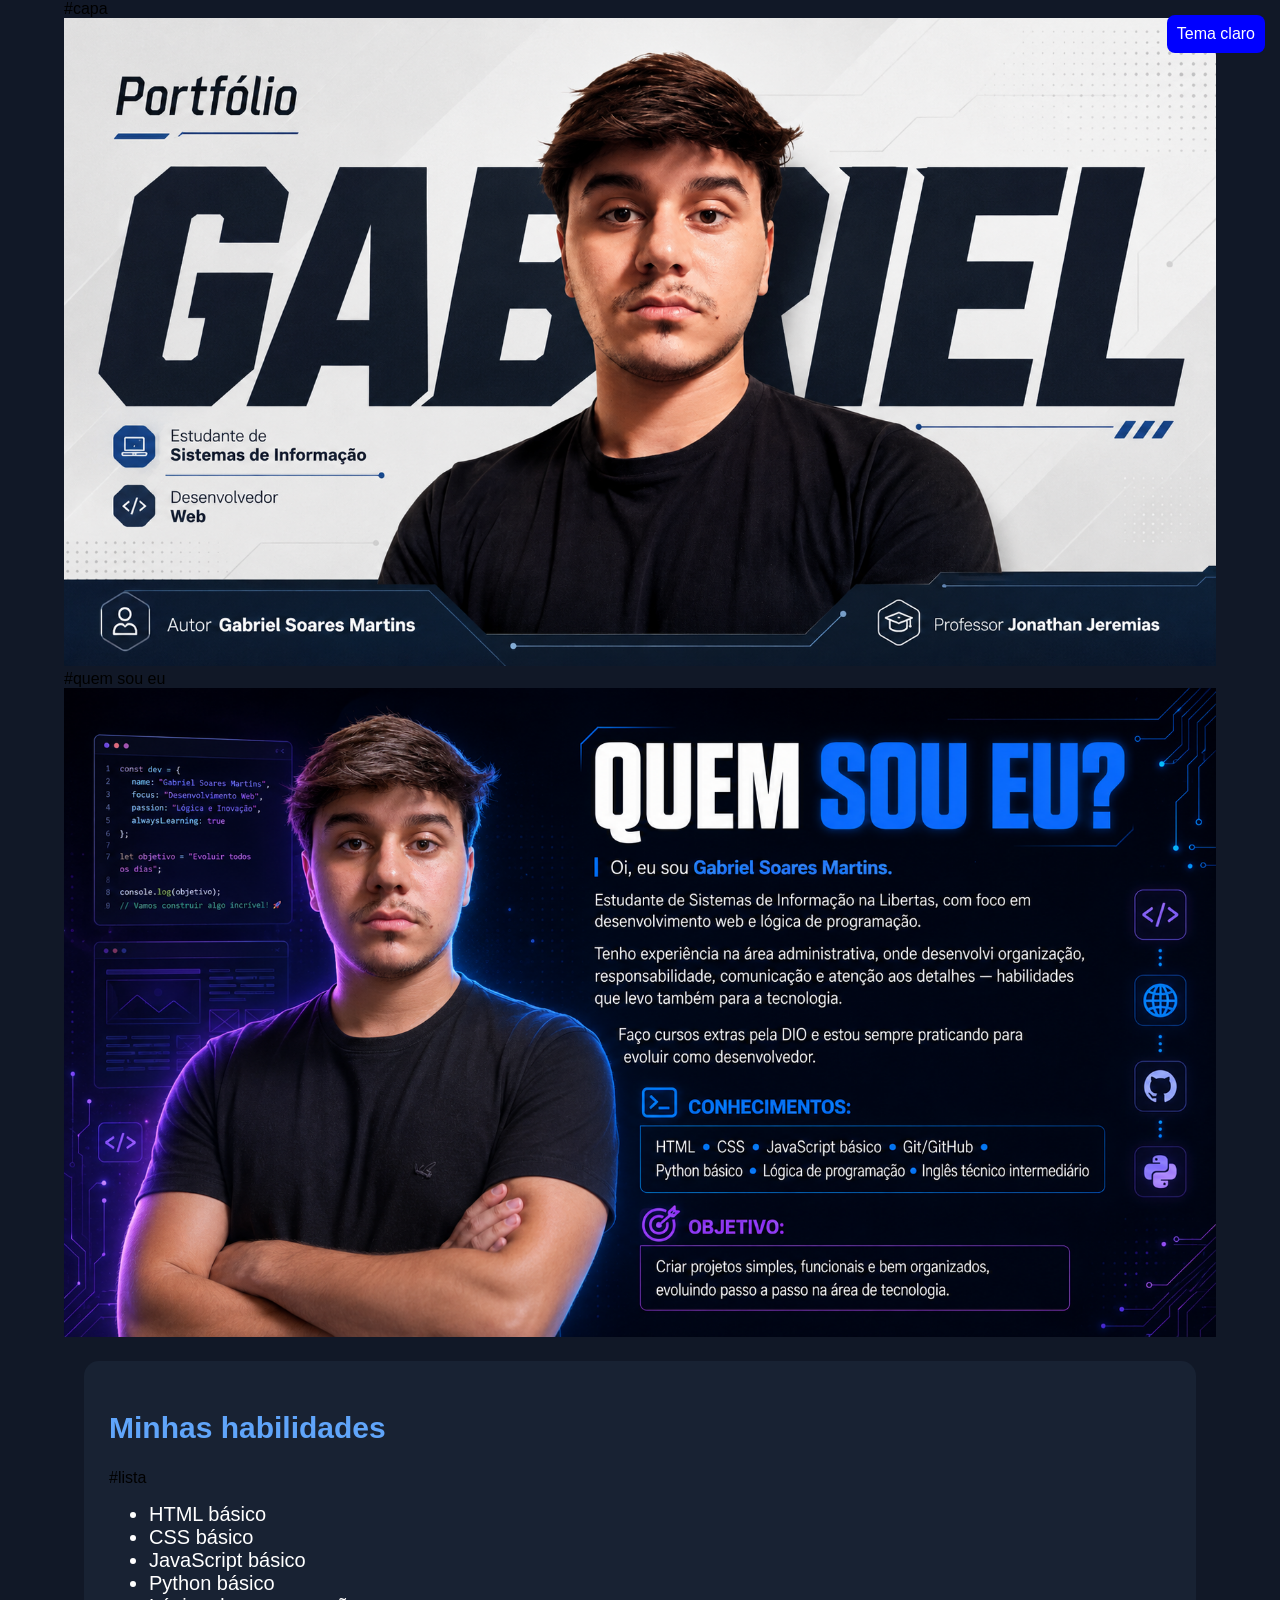
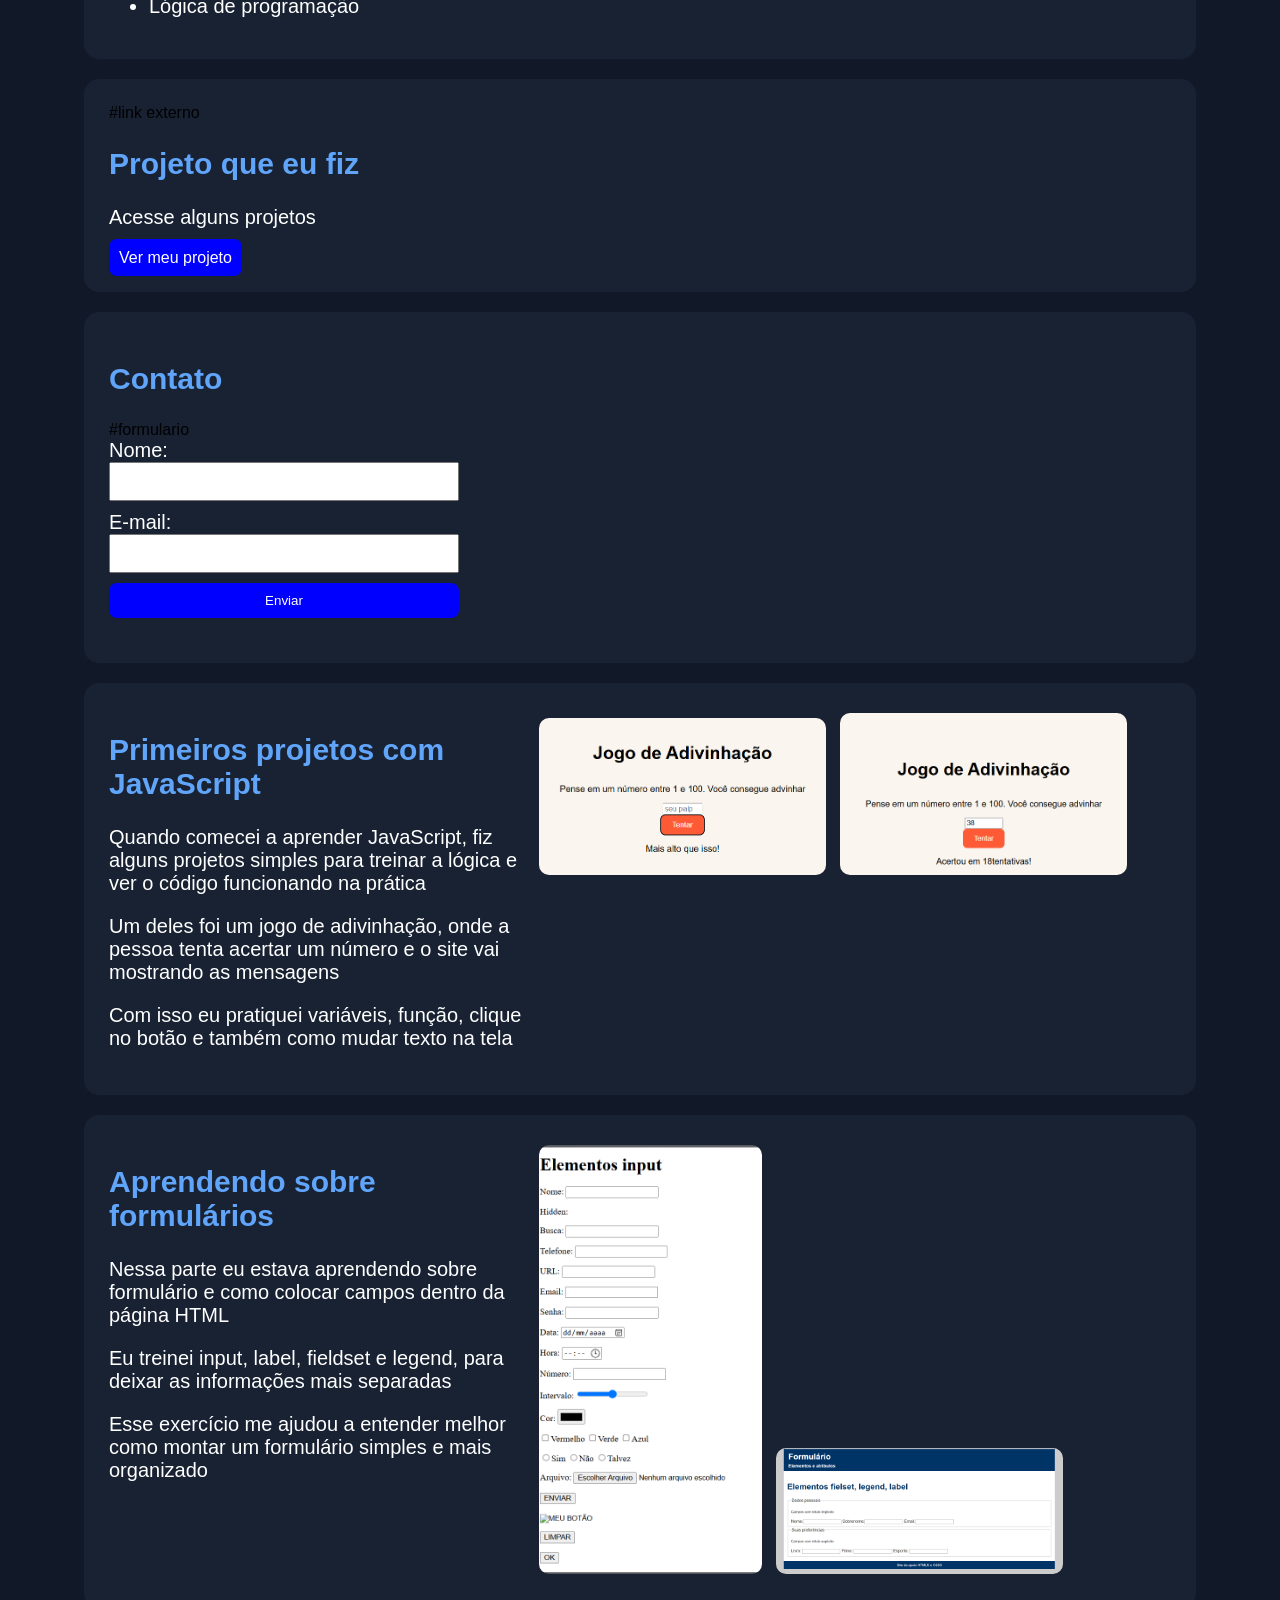
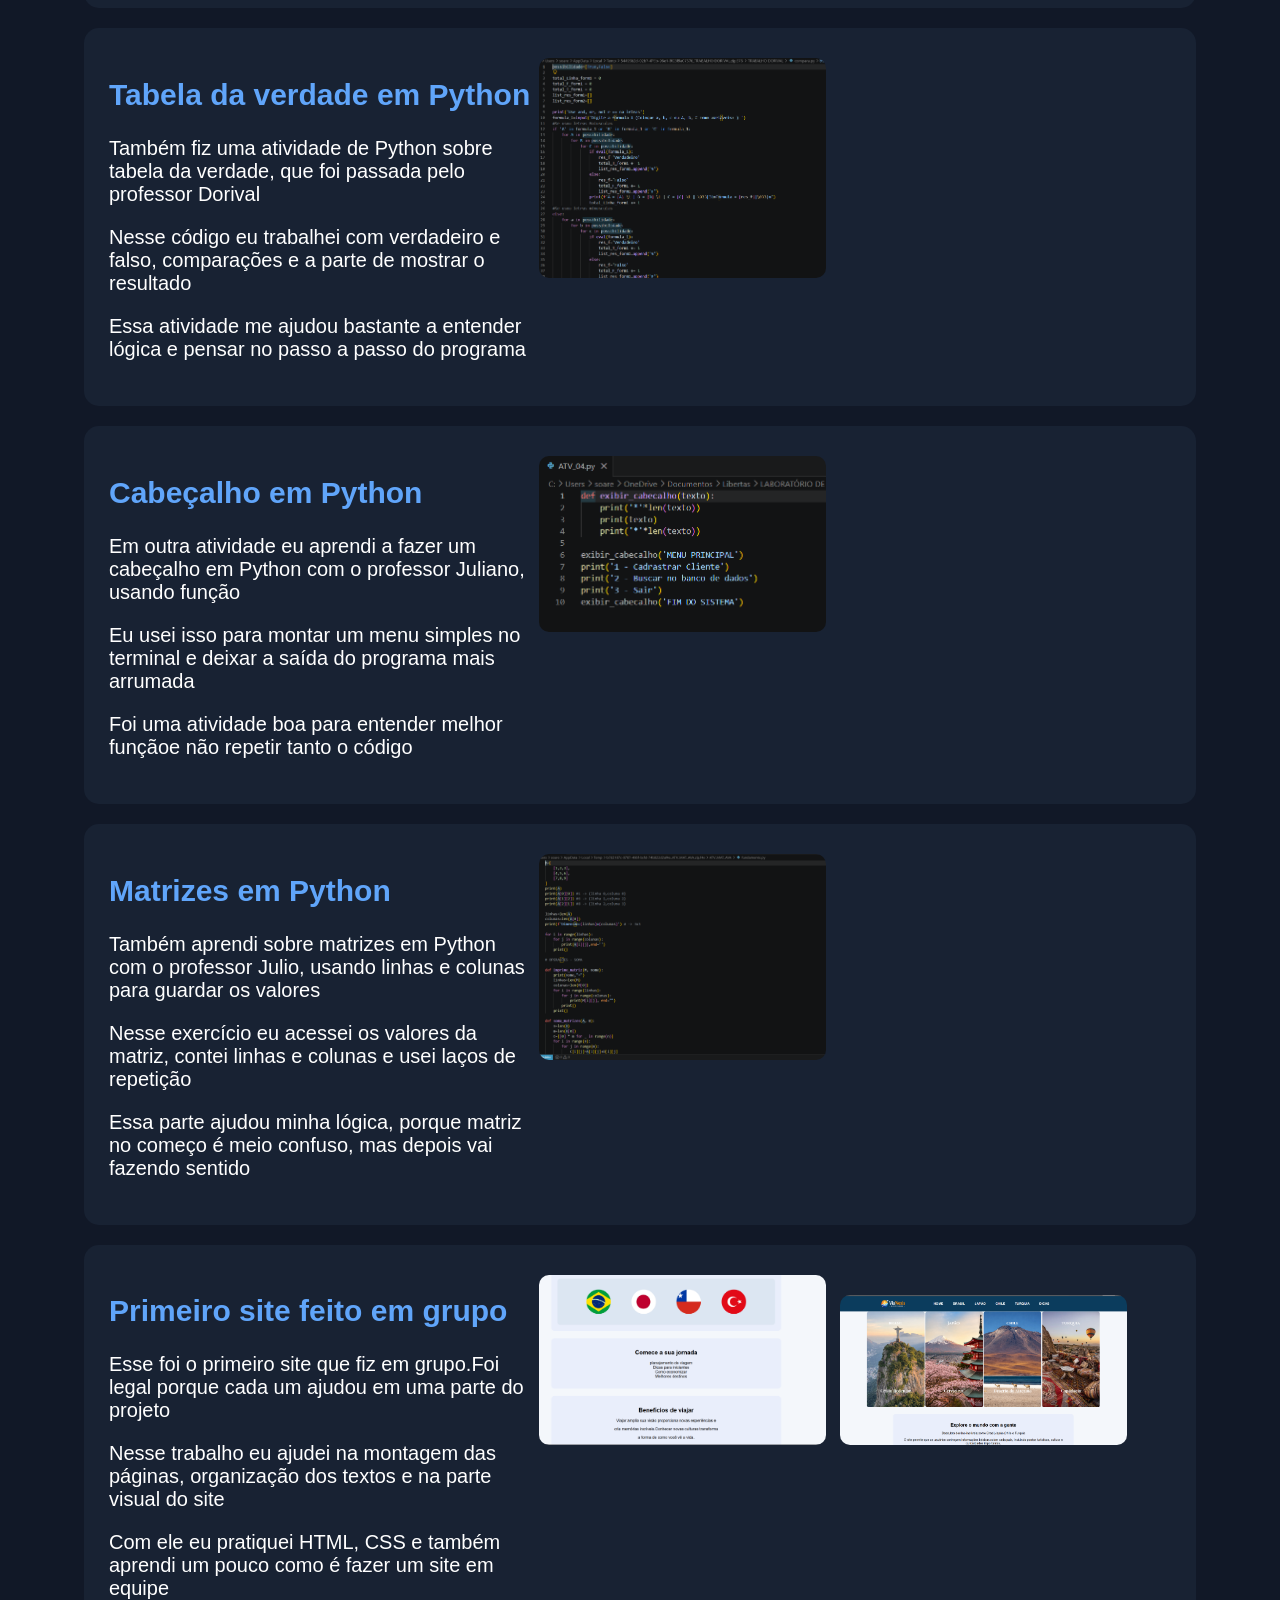
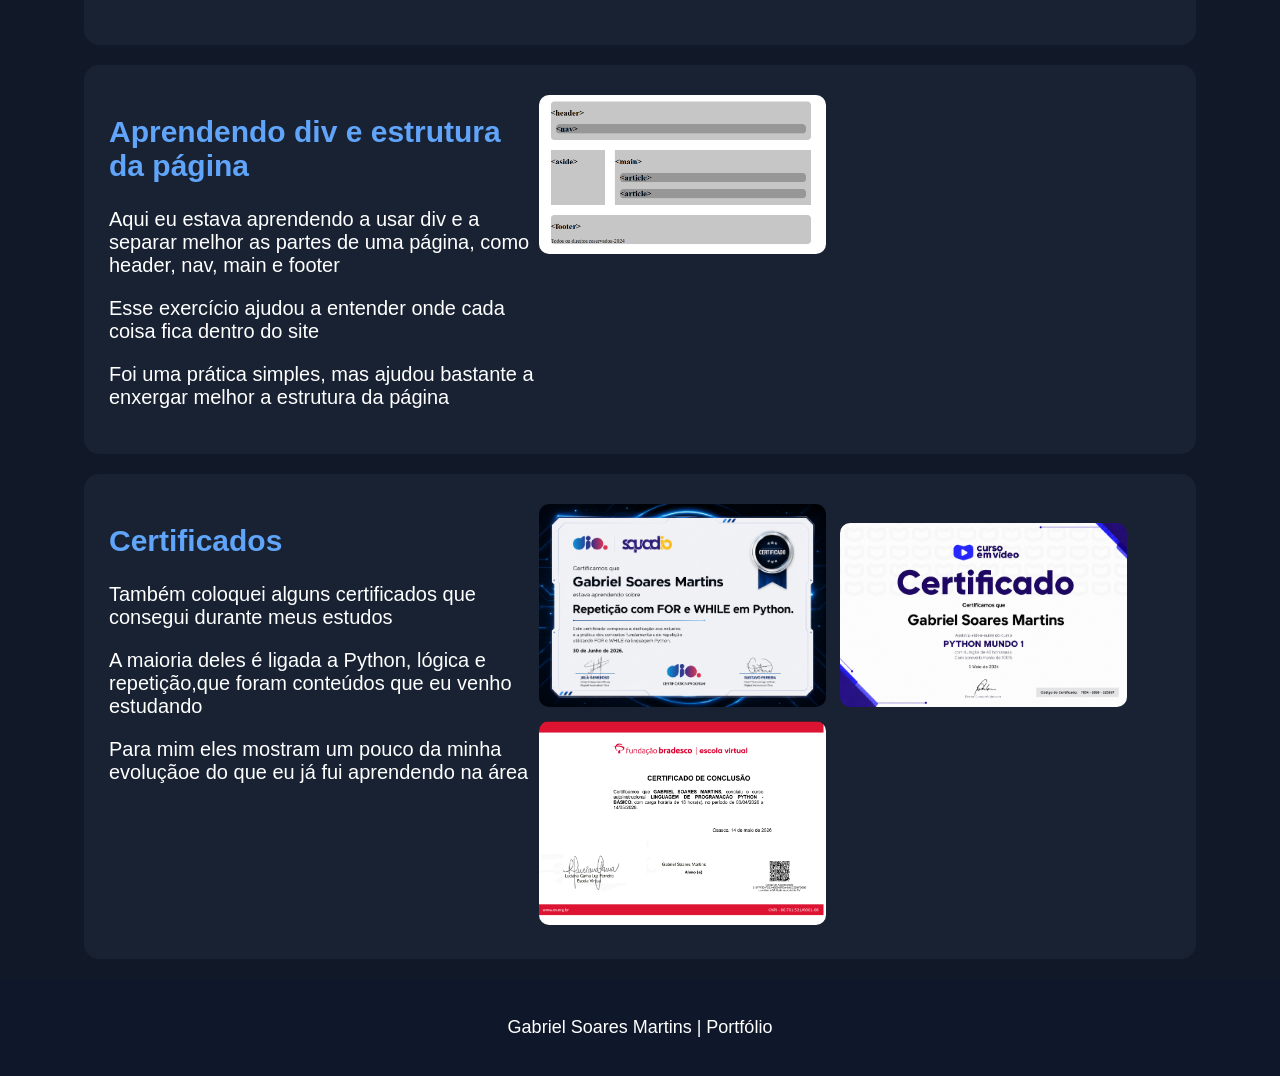
==== index.html @ 2912c20b "Add files via upload" ====
<!DOCTYPE html>
<html lang="pt-BR">
<head>
    <meta charset="UTF-8">
    <meta name="viewport" content="width=device-width, initial-scale=1.0">
    <title>Portfólio | Gabriel Soares Martins</title>
    <link rel="stylesheet" href="style.css">
</head>
<body>
    <main>
    <a href="tema-claro.html" class="botao-tema">Tema claro</a>
        <section class="banner-topo">#capa
            <img src="fotos/BANNER.png" alt="Banner do portfólio de Gabriel">
        </section>
        <section class="banner-topo">#quem sou eu
            <img src="fotos/QUEM SOU.png" alt="Banner quem sou eu de Gabriel">
        </section>
        <section class="secao-simples" id="habilidades">
            <h2>Minhas habilidades</h2>#lista
            <ul>
                <li>HTML básico</li>
                <li>CSS básico</li>
                <li>JavaScript básico</li>
                <li>Python básico</li>
                <li>Lógica de programação</li>
            </ul>
        </section>
        <section class="secao-simples" id="projeto">#link externo
            <h2>Projeto que eu fiz</h2>
            <p>Acesse alguns projetos</p>
            <a href="https://github.com/ra007936-lib" target="_blank">Ver meu projeto</a>
        </section>
        <section class="secao-simples" id="contato">
            <h2>Contato</h2>
            <form id="formContato">#formulario
                <label for="nome">Nome:</label>
                <input type="text" id="nome">
                <label for="email">E-mail:</label>
                <input type="email" id="email">
                <button type="submit">Enviar</button>
            </form>
            <p id="mensagem"></p>
        </section>
        <section class="secao-projeto">
            <div class="texto-projeto">
                <h2>Primeiros projetos com JavaScript</h2>
                <p>Quando comecei a aprender JavaScript, fiz alguns projetos simples para treinar a lógica e ver o código funcionando na prática</p>
                <p>Um deles foi um jogo de adivinhação, onde a pessoa tenta acertar um número e o site vai mostrando as mensagens</p>
                <p>Com isso eu pratiquei variáveis, função, clique no botão e também como mudar texto na tela</p>
            </div>
            <div class="imagens-projeto">
                <img src="fotos/projeto-adivinhacao-1.png" alt="Primeira tela do jogo de adivinhação">
                <img src="fotos/projeto-adivinhacao-2.png" alt="Tela de acerto do jogo de adivinhação">
            </div>
        </section>
        <section class="secao-projeto">
            <div class="texto-projeto">
                <h2>Aprendendo sobre formulários</h2>
                <p>Nessa parte eu estava aprendendo sobre formulário e como colocar campos dentro da página HTML</p>
                <p>Eu treinei input, label, fieldset e legend, para deixar as informações mais separadas</p>
                <p>Esse exercício me ajudou a entender melhor como montar um formulário simples e mais organizado</p>
            </div>
            <div class="imagens-projeto">
                <img class="imagem-retrato" src="fotos/projeto-formulario-1.png" alt="Primeiro exercício sobre formulário">
                <img src="fotos/projeto-formulario-2.png" alt="Segundo exercício sobre formulário">
            </div>
        </section>
        <section class="secao-projeto">
            <div class="texto-projeto">
                <h2>Tabela da verdade em Python</h2>
                <p>Também fiz uma atividade de Python sobre tabela da verdade, que foi passada pelo professor Dorival</p>
                <p>Nesse código eu trabalhei com verdadeiro e falso, comparações e a parte de mostrar o resultado</p>
                <p>Essa atividade me ajudou bastante a entender lógica e pensar no passo a passo do programa</p>
            </div>
            <div class="imagens-projeto">
                <img src="fotos/projeto-python-tabela-verdade.png" alt="Projeto de tabela da verdade em Python">
            </div>
        </section>
        <section class="secao-projeto">
            <div class="texto-projeto">
                <h2>Cabeçalho em Python</h2>
                <p>Em outra atividade eu aprendi a fazer um cabeçalho em Python com o professor Juliano, usando função</p>
                <p>Eu usei isso para montar um menu simples no terminal e deixar a saída do programa mais arrumada</p>
                <p>Foi uma atividade boa para entender melhor funçãoe não repetir tanto o código</p>
            </div>
            <div class="imagens-projeto">
                <img src="fotos/projeto-python-cabecalho.png" alt="Exercício de cabeçalho em Python">
            </div>
        </section>
        <section class="secao-projeto">
            <div class="texto-projeto">
                <h2>Matrizes em Python</h2>
                <p>Também aprendi sobre matrizes em Python com o professor Julio, usando linhas e colunas para guardar os valores</p>
                <p>Nesse exercício eu acessei os valores da matriz, contei linhas e colunas e usei laços de repetição</p>
                <p>Essa parte ajudou minha lógica, porque matriz no começo é meio confuso, mas depois vai fazendo sentido</p>
            </div>
            <div class="imagens-projeto">
                <img src="fotos/projeto-python-matrizes.png" alt="Exercício de matrizes em Python">
            </div>
        </section>
        <section class="secao-projeto">
            <div class="texto-projeto">
                <h2>Primeiro site feito em grupo</h2>
                <p>Esse foi o primeiro site que fiz em grupo.Foi legal porque cada um ajudou em uma parte do projeto</p>
                <p>Nesse trabalho eu ajudei na montagem das páginas, organização dos textos e na parte visual do site</p>
                <p>Com ele eu pratiquei HTML, CSS e também aprendi um pouco como é fazer um site em equipe</p>
            </div>
            <div class="imagens-projeto">
                <img src="fotos/projeto-site-grupo-1.png" alt="Primeira imagem do primeiro site feito em grupo">
                <img src="fotos/projeto-site-grupo-2.png" alt="Segunda imagem do primeiro site feito em grupo">
            </div>
        </section>
        <section class="secao-projeto">
            <div class="texto-projeto">
                <h2>Aprendendo div e estrutura da página</h2>
                <p>Aqui eu estava aprendendo a usar div e a separar melhor as partes de uma página, como header, nav, main e footer</p>
                <p>Esse exercício ajudou a entender onde cada coisa fica dentro do site</p>
                <p>Foi uma prática simples, mas ajudou bastante a enxergar melhor a estrutura da página</p>
            </div>
            <div class="imagens-projeto">
                <img src="fotos/projeto-aprendendo-div.png" alt="Exercício aprendendo div e estrutura da página">
            </div>
        </section>
        <section class="secao-projeto">
            <div class="texto-projeto">
                <h2>Certificados</h2>
                <p>Também coloquei alguns certificados que consegui durante meus estudos</p>
                <p>A maioria deles é ligada a Python, lógica e repetição,que foram conteúdos que eu venho estudando</p>
                <p>Para mim eles mostram um pouco da minha evoluçãoe do que eu já fui aprendendo na área</p>
            </div>
            <div class="imagens-projeto">
                <img src="fotos/certificado-python-repeticao.png" alt="Certificado sobre repetição com for e while em Python">
                <img src="fotos/certificado-python-mundo1.png" alt="Certificado do curso Python Mundo 1">
                <img src="fotos/certificado-bradesco-python.png" alt="Certificado de linguagem de programação Python básico da Fundação Bradesco">
            </div>
        </section>
    <script src="script.js"></script>
    </main>
    <footer class="rodape-simples">
        <p>Gabriel Soares Martins | Portfólio</p>
    </footer>
</body>
</html>
---- style.css ----
body {
    background-color: #111827;
    font-family: Arial;
    margin: 0;
}
main {
    width: 90%;
    margin: auto;
}
.botao-tema {
    background-color: blue;
    text-decoration: none;
    color: white;
    padding: 10px;
    border: none;
    border-radius: 8px;
    position: fixed;
    top: 15px;
    right: 15px;
}
.botao-tema:hover {
    background-color: darkblue;
}
.banner-topo img {
    width: 100%;
}
.secao-simples {
    background-color: #182233;
    margin: 20px;
    padding: 25px;
    border-radius: 15px;
}
.secao-simples h2 {
    color: #60a5fa;
    font-size: 30px;
}
.secao-simples p {
    color: white;
    font-size: 20px;
}
.secao-simples li {
    color: white;
    font-size: 20px;
}
.secao-simples label {
    color: white;
    font-size: 20px;
}
.secao-simples a {
    color: white;
    background-color: blue;
    padding: 10px;
    text-decoration: none;
    border-radius: 8px;
}
.secao-simples a:hover {
    background-color: darkblue;
}
#formContato {
    display: flex;
    flex-direction: column;
    width: 350px;
}
#formContato input {
    padding: 10px;
    margin-bottom: 10px;
}
#formContato button {
    background-color: blue;
    color: white;
    padding: 10px;
    border: none;
    border-radius: 8px;
}
#formContato button:hover {
    background-color: darkblue;
}
#mensagem {
    color: white;
    font-size: 20px;
}
.secao-projeto {
    background-color: #182233;
    margin: 20px;
    padding: 25px;
    border-radius: 15px;
    display: flex;
}
.texto-projeto {
    width: 40%;
}
.texto-projeto h2 {
    color: #60a5fa;
    font-size: 30px;
}
.texto-projeto p {
    color: white;
    font-size: 20px;
}
.imagens-projeto {
    width: 60%;
}
.imagens-projeto img {
    width: 45%;
    height: auto;
    margin: 5px;
    border-radius: 10px;
}
.imagens-projeto img.imagem-retrato {
    width: 35%;
    height: auto;
}
.imagens-projeto img.imagem-grande {
    width: 85%;
    height: auto;
}
.card-certificado {
    background-color: #0f172a;
    margin: 20px;
    padding: 20px;
    border-radius: 15px;
}
.card-certificado h3 {
    color: #60a5fa;
    font-size: 25px;
}
.card-certificado p {
    color: white;
    font-size: 20px;
}
.botao-certificado {
    background-color: blue;
    color: white;
    padding: 10px;
    text-decoration: none;
    border-radius: 8px;
}
.botao-certificado:hover {
    background-color: darkblue;
}
.rodape-simples {
    background-color: #0f172a;
    text-align: center;
    padding: 20px;
}
.rodape-simples p {
    color: white;
    font-size: 18px;
}
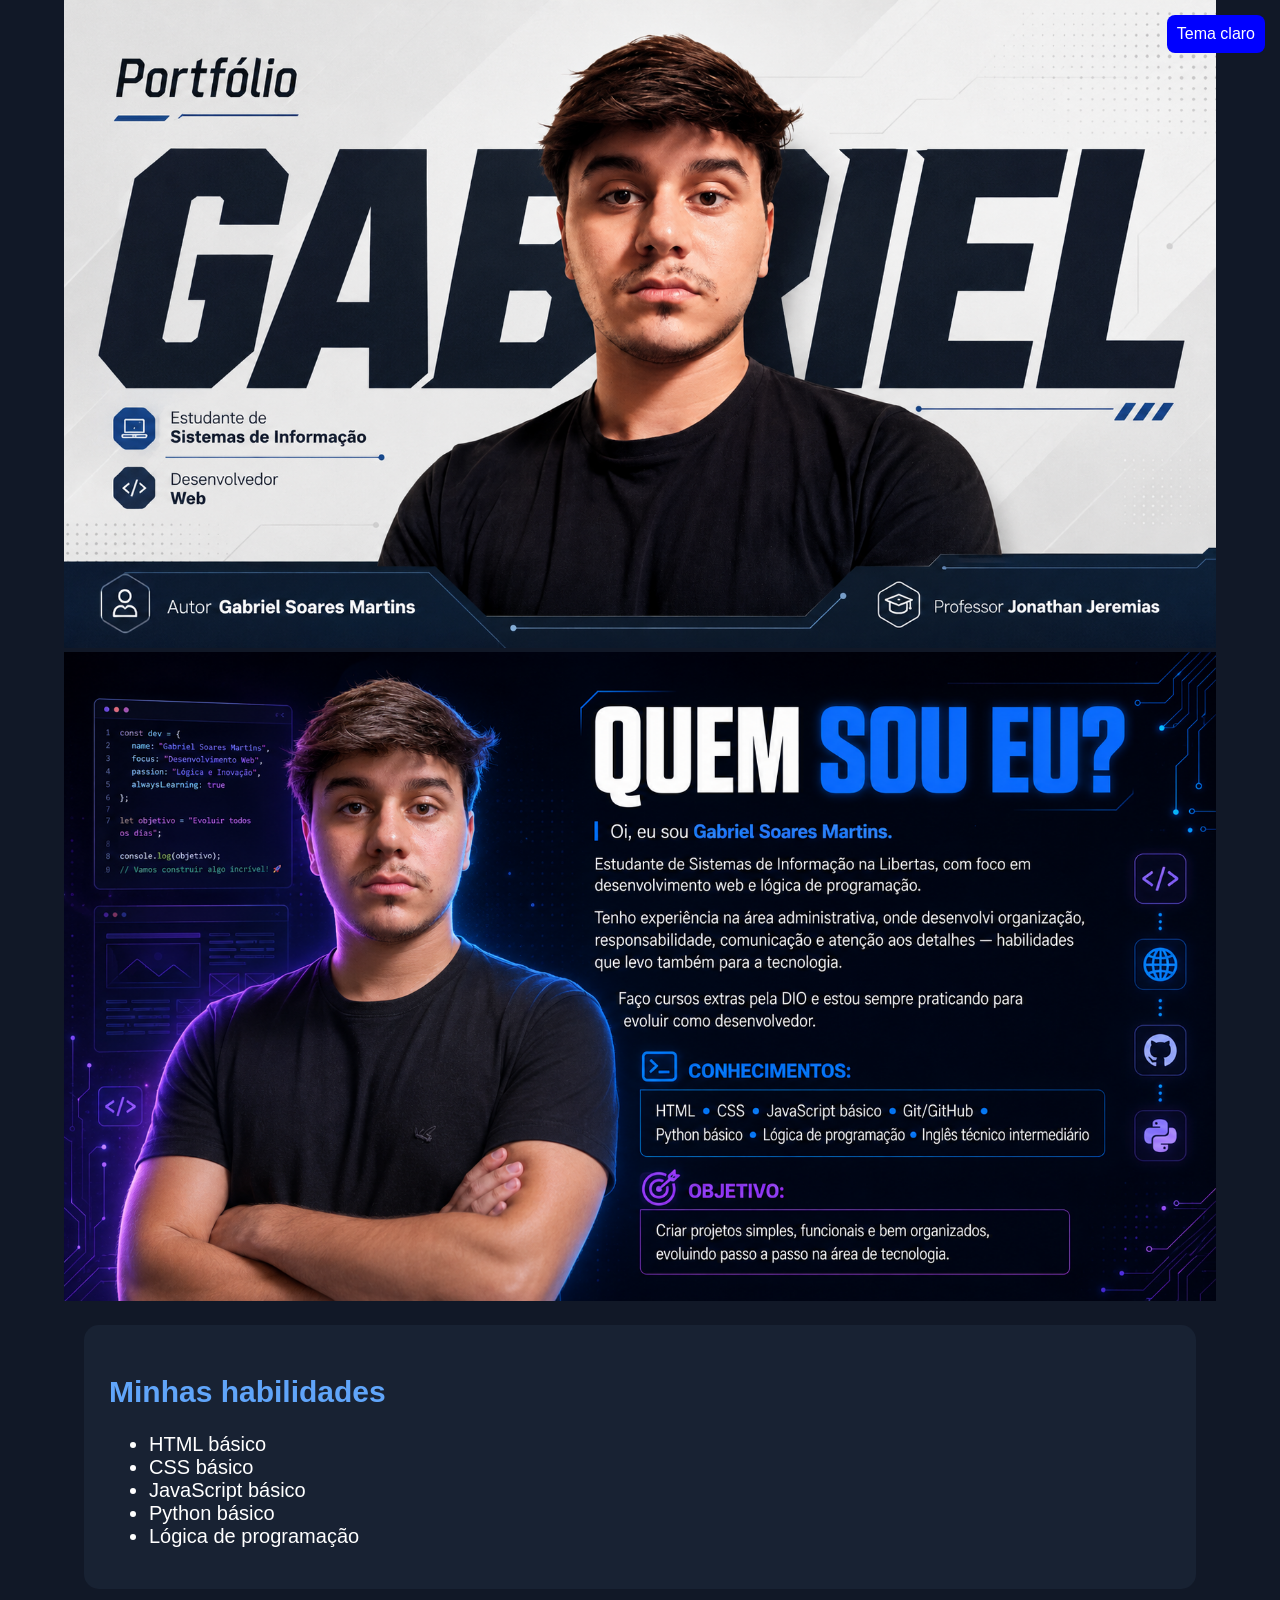
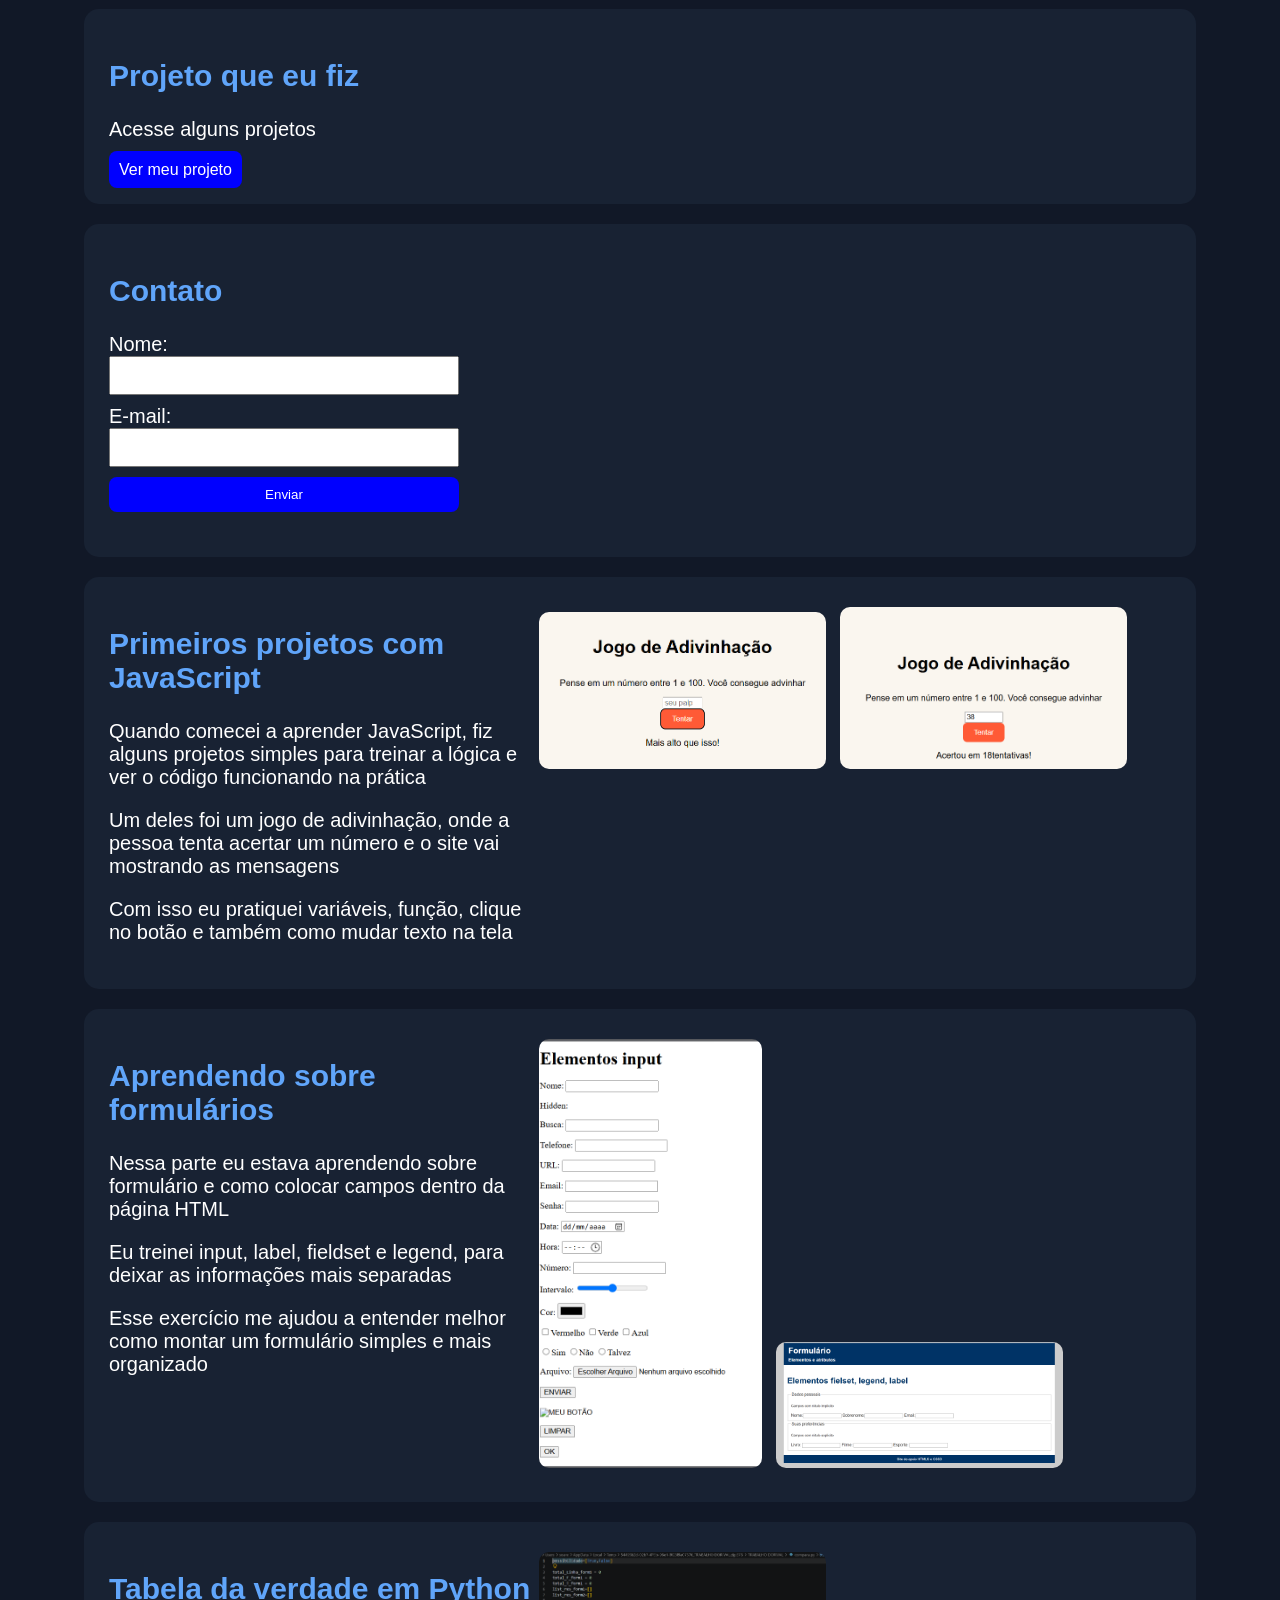
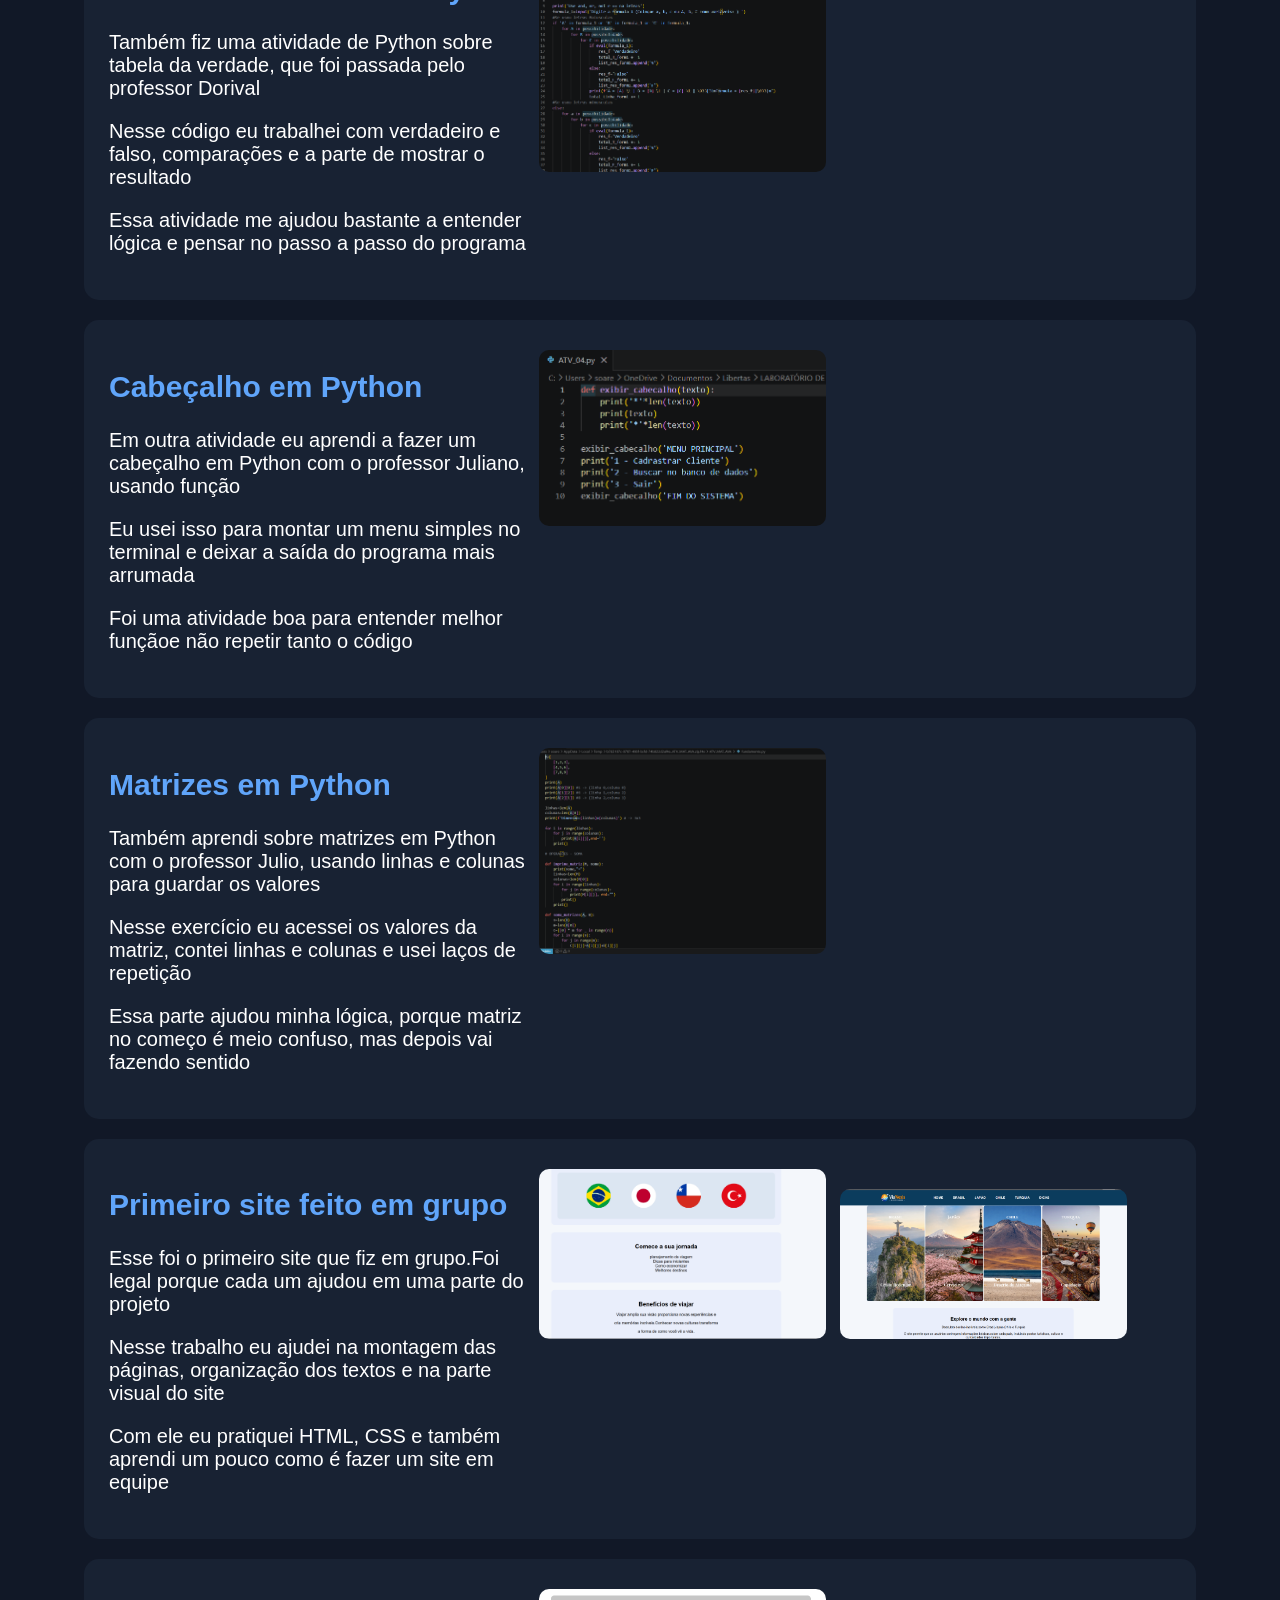
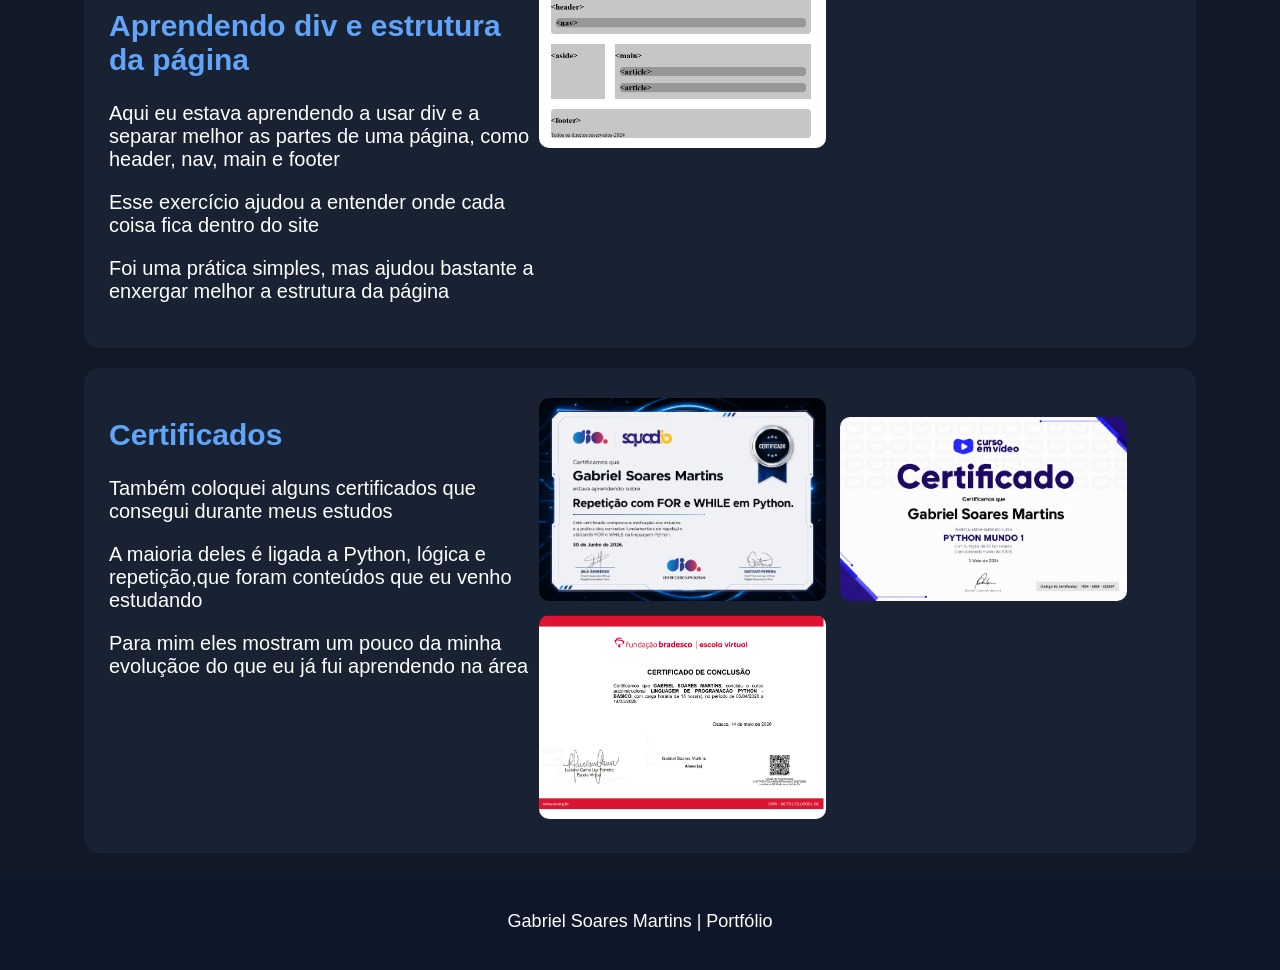
==== commit 0ef34de5: "Update index.html" ====
--- a/index.html
+++ b/index.html
@@ -9,14 +9,14 @@
 <body>
     <main>
     <a href="tema-claro.html" class="botao-tema">Tema claro</a>
-        <section class="banner-topo">#capa
+        <section class="banner-topo">
             <img src="fotos/BANNER.png" alt="Banner do portfólio de Gabriel">
         </section>
-        <section class="banner-topo">#quem sou eu
+        <section class="banner-topo">
             <img src="fotos/QUEM SOU.png" alt="Banner quem sou eu de Gabriel">
         </section>
         <section class="secao-simples" id="habilidades">
-            <h2>Minhas habilidades</h2>#lista
+            <h2>Minhas habilidades</h2>
             <ul>
                 <li>HTML básico</li>
                 <li>CSS básico</li>
@@ -25,14 +25,14 @@
                 <li>Lógica de programação</li>
             </ul>
         </section>
-        <section class="secao-simples" id="projeto">#link externo
+        <section class="secao-simples" id="projeto">
             <h2>Projeto que eu fiz</h2>
             <p>Acesse alguns projetos</p>
             <a href="https://github.com/ra007936-lib" target="_blank">Ver meu projeto</a>
         </section>
         <section class="secao-simples" id="contato">
             <h2>Contato</h2>
-            <form id="formContato">#formulario
+            <form id="formContato">
                 <label for="nome">Nome:</label>
                 <input type="text" id="nome">
                 <label for="email">E-mail:</label>
@@ -140,4 +140,4 @@
         <p>Gabriel Soares Martins | Portfólio</p>
     </footer>
 </body>
-</html>+</html>
